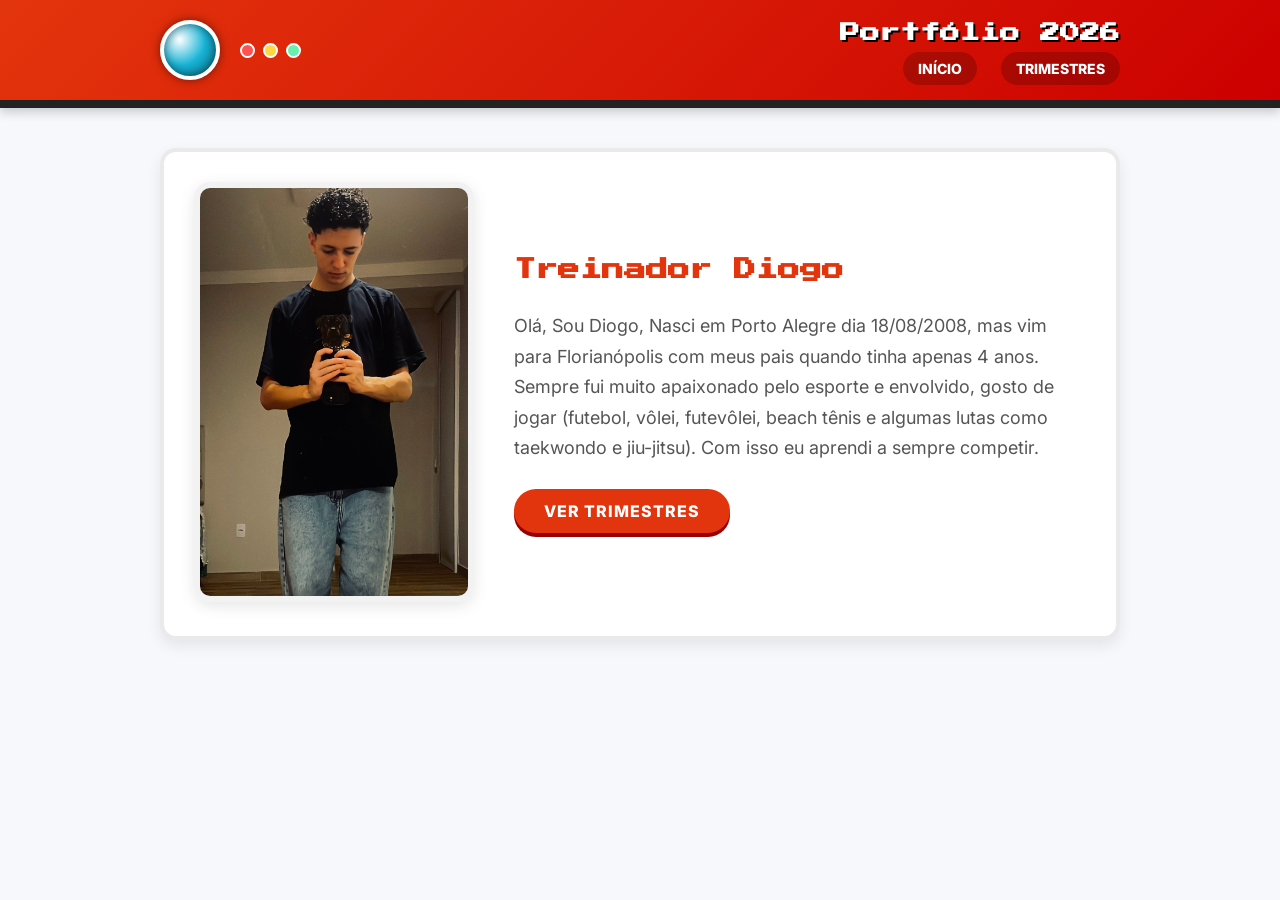
==== Index.html @ 3d758929 "Meu primeiro upload" ====
<!DOCTYPE html>
<html lang="pt-br">
<head>
  <meta charset="UTF-8" />
  <meta name="viewport" content="width=device-width, initial-scale=1.0" />
  <title>Portfólio 2026 - Diogo (Pokémon Edition)</title>
  <link rel="stylesheet" href="index.css" />
  <script src="script.js" defer></script>
  <link href="https://fonts.googleapis.com/css2?family=Inter:wght@400;600;800&family=Press+Start+2P&display=swap" rel="stylesheet">
</head>
<body>
  <!-- HEADER POKÉDEX -->
  <header class="pokedex-header">
    <div class="header-content">
      <div class="logo-area">
        <div class="lens"></div>
        <div class="mini-lights">
          <div class="light red"></div>
          <div class="light yellow"></div>
          <div class="light green"></div>
        </div>
      </div>
      <div class="header-titles">
        <h1>Portfólio 2026</h1>
        <div class="nav-links">
          <a href="#" onclick="showSection('inicio')">Início</a>
          <a href="#" onclick="showSection('trimestres')">Trimestres</a>
        </div>
      </div>
    </div>
  </header>

  <main>
    <!-- SEÇÃO INÍCIO (SOBRE MIM) -->
    <section id="inicio" class="page-section active">
      <div class="about-container dex-card">
        <div class="about-image">
          <!-- IMPORTANTE: Substitua o link do src abaixo pelo nome do arquivo da sua foto (exemplo: src="minha-foto.jpg") -->
          <img src="0756E616-17AE-4CB3-9F60-20E68033FB1D.jpg" alt="Foto do Diogo" />
        </div>
        <div class="about-text">
          <h1 class="pixel-text">Treinador Diogo</h1>
          <p>
            Olá, Sou Diogo, Nasci em Porto Alegre dia 18/08/2008, mas vim para Florianópolis com meus pais quando tinha apenas 4 anos. Sempre fui muito apaixonado pelo esporte e envolvido, gosto de jogar (futebol, vôlei, futevôlei, beach tênis e algumas lutas como taekwondo e jiu-jitsu). Com isso eu aprendi a sempre competir.
          </p>
          <button class="pkmn-btn mt-20" onclick="showSection('trimestres')">Ver Trimestres</button>
        </div>
      </div>
    </section>

    <!-- SEÇÃO TRIMESTRES -->
    <section id="trimestres" class="page-section">
      <h1 class="section-title pixel-text text-center">Trimestres</h1>
      <div class="trimestres-list">
        <div class="dex-card" onclick="showSection('modalidades')">
          <h2>1° Trimestre</h2>
          <button class="pkmn-btn">Acessar Rota</button>
        </div>
        <div class="dex-card" onclick="showSection('modalidades')">
          <h2>2° Trimestre</h2>
          <button class="pkmn-btn">Acessar Rota</button>
        </div>
        <div class="dex-card" onclick="showSection('modalidades')">
          <h2>3° Trimestre</h2>
          <button class="pkmn-btn">Acessar Rota</button>
        </div>
      </div>
    </section>

    <!-- SEÇÃO MODALIDADES -->
    <section id="modalidades" class="page-section">
      <h1 class="section-title pixel-text text-center">Escolha a Modalidade</h1>
      <div class="grid-2">
        <div class="dex-card area-card" onclick="showSection('ensino-medio')">
          <img src="https://images.unsplash.com/photo-1497633762265-9d179a990aa6?auto=format&fit=crop&w=600&q=80" alt="Ensino Médio" />
          <h3 class="pixel-text mt-10">Ensino Médio</h3>
        </div>
        <div class="dex-card area-card" onclick="showSection('tecnico')">
          <img src="https://images.unsplash.com/photo-1517694712202-14dd9538aa97?auto=format&fit=crop&w=600&q=80" alt="Técnico" />
          <h3 class="pixel-text mt-10">Técnico</h3>
        </div>
      </div>
    </section>

    <!-- SEÇÃO ENSINO MÉDIO (MATÉRIAS) -->
    <section id="ensino-medio" class="page-section">
      <h1 class="section-title pixel-text text-center">Suas Matérias</h1>
      <div class="grid-4">
        <!-- Naturezas (Grass) -->
        <div class="dex-card materia-card" onclick="location.href='natureza.html'">
          <div class="img-wrapper">
            <img src="https://images.unsplash.com/photo-1532094349884-543bc11b234d?auto=format&fit=crop&w=300&q=80" alt="Naturezas" />
          </div>
          <div class="mt-10"><span class="type-tag grass">Naturezas</span></div>
          <button class="pkmn-btn mt-10" style="font-size: 10px; padding: 8px 15px;">Ver Projetos</button>
        </div>
        <!-- Matemática (Electric) -->
        <div class="dex-card materia-card" onclick="location.href='matematica.html'">
          <div class="img-wrapper">
            <img src="https://images.unsplash.com/photo-1635070041078-e363dbe005cb?auto=format&fit=crop&w=300&q=80" alt="Matemática" />
          </div>
          <div class="mt-10"><span class="type-tag electric">Matemática</span></div>
          <button class="pkmn-btn mt-10" style="font-size: 10px; padding: 8px 15px;">Ver Projetos</button>
        </div>
        <!-- Humanas (Fire) -->
        <div class="dex-card materia-card" onclick="location.href='humanas.html'">
          <div class="img-wrapper">
            <img src="https://images.unsplash.com/photo-1505664194779-8beaceb93744?auto=format&fit=crop&w=300&q=80" alt="Humanas" />
          </div>
          <div class="mt-10"><span class="type-tag fire">Humanas</span></div>
          <button class="pkmn-btn mt-10" style="font-size: 10px; padding: 8px 15px;">Ver Projetos</button>
        </div>
        <!-- Linguagens (Water) -->
        <div class="dex-card materia-card" onclick="location.href='linguagens.html'">
          <div class="img-wrapper">
            <img src="https://images.unsplash.com/photo-1456513080510-7bf3a84b82f8?auto=format&fit=crop&w=300&q=80" alt="Linguagens" />
          </div>
          <div class="mt-10"><span class="type-tag water">Linguagens</span></div>
          <button class="pkmn-btn mt-10" style="font-size: 10px; padding: 8px 15px;">Ver Projetos</button>
        </div>
      </div>
    </section>

    <!-- SEÇÃO TÉCNICO (MATÉRIAS) -->
    <section id="tecnico" class="page-section">
      <h1 class="section-title pixel-text text-center">Suas Matérias (Técnico)</h1>
      <div class="grid-4">
        <!-- IOT -->
        <div class="dex-card materia-card" onclick="location.href='iot.html'">
          <div class="img-wrapper">
            <img src="https://images.unsplash.com/photo-1518770660439-4636190af475?auto=format&fit=crop&w=300&q=80" alt="IOT" />
          </div>
          <div class="mt-10"><span class="type-tag steel">IOT</span></div>
          <button class="pkmn-btn mt-10" style="font-size: 10px; padding: 8px 15px;">Ver Projetos</button>
        </div>
        <!-- Banco de Dados -->
        <div class="dex-card materia-card" onclick="location.href='banco_de_dados.html'">
          <div class="img-wrapper">
            <img src="https://images.unsplash.com/photo-1544383835-bda2bc66a55d?auto=format&fit=crop&w=300&q=80" alt="Banco de Dados" />
          </div>
          <div class="mt-10"><span class="type-tag ground">Banco de Dados</span></div>
          <button class="pkmn-btn mt-10" style="font-size: 10px; padding: 8px 15px;">Ver Projetos</button>
        </div>
        <!-- Desenvolvimento de Sistemas -->
        <div class="dex-card materia-card" onclick="location.href='modelagem_sistemas.html'">
          <div class="img-wrapper">
            <img src="https://images.unsplash.com/photo-1555066931-4365d14bab8c?auto=format&fit=crop&w=300&q=80" alt="Dev" />
          </div>
          <div class="mt-10"><span class="type-tag psychic">Modelagem</span></div>
          <button class="pkmn-btn mt-10" style="font-size: 10px; padding: 8px 15px;">Ver Projetos</button>
        </div>
      </div>
    </section>
  </main>
</body>
</html>
---- index.css ----
:root {
  --primary-red: #e3350d;
  --dark-red: #cc0000;
  --bg-color: #f6f8fc;
  --card-bg: #ffffff;
  --text-dark: #313131;
  --lens-color: #17b3d6;
}

* {
  box-sizing: border-box;
  margin: 0;
  padding: 0;
  font-family: 'Inter', sans-serif;
}

body {
  background-color: var(--bg-color);
  color: var(--text-dark);
}

/* HEADER ESTILO POKEDEX */
.pokedex-header {
  background: linear-gradient(135deg, var(--primary-red) 0%, var(--dark-red) 100%);
  padding: 20px 0;
  color: white;
  box-shadow: 0 4px 10px rgba(0,0,0,0.2);
  border-bottom: 8px solid #222;
  position: sticky;
  top: 0;
  z-index: 100;
}

.header-content {
  max-width: 1000px;
  margin: 0 auto;
  padding: 0 20px;
  display: flex;
  align-items: center;
  justify-content: space-between;
}

.logo-area {
  display: flex;
  align-items: center;
}

.lens {
  width: 60px;
  height: 60px;
  border-radius: 50%;
  background: radial-gradient(circle at 30% 30%, #fff, var(--lens-color), #09687e);
  border: 4px solid #fff;
  box-shadow: 0 0 10px rgba(0,0,0,0.5), inset 0 0 10px rgba(0,0,0,0.5);
  margin-right: 20px;
}

.mini-lights {
  display: flex;
  gap: 8px;
}

.light {
  width: 15px;
  height: 15px;
  border-radius: 50%;
  border: 2px solid #fff;
}

.light.red { background-color: #ff5252; }
.light.yellow { background-color: #ffd740; }
.light.green { background-color: #69f0ae; }

.header-titles {
  text-align: right;
}

.header-titles h1 {
  font-family: 'Press Start 2P', cursive;
  font-size: 20px;
  text-shadow: 2px 2px 0px #000;
  margin-bottom: 15px;
}

.nav-links a {
  color: #fff;
  text-decoration: none;
  margin-left: 20px;
  font-size: 14px;
  font-weight: 800;
  background: rgba(0,0,0,0.2);
  padding: 8px 15px;
  border-radius: 20px;
  transition: background 0.3s;
  text-transform: uppercase;
}

.nav-links a:hover {
  background: rgba(0,0,0,0.4);
}

.pixel-text {
  font-family: 'Press Start 2P', cursive;
  line-height: 1.4;
}

/* SEÇÕES GERAIS */
.page-section {
  display: none;
  max-width: 1000px;
  margin: 40px auto 60px;
  padding: 0 20px;
  animation: fadeIn 0.4s ease-in-out forwards;
}

.page-section.active {
  display: block;
}

@keyframes fadeIn {
  from { opacity: 0; transform: translateY(15px); }
  to { opacity: 1; transform: translateY(0); }
}

.text-center { text-align: center; margin-bottom: 40px; color: #333; }

/* CARDS POKEDEX */
.dex-card {
  background-color: var(--card-bg);
  border-radius: 16px;
  padding: 30px;
  box-shadow: 0 6px 15px rgba(0,0,0,0.08);
  border: 4px solid #eaeaea;
  transition: transform 0.3s, box-shadow 0.3s, border-color 0.3s;
  position: relative;
  overflow: hidden;
}

.dex-card:hover {
  transform: translateY(-5px);
  box-shadow: 0 12px 25px rgba(0,0,0,0.15);
  border-color: var(--primary-red);
}

/* INÍCIO (SOBRE MIM) */
.about-container {
  display: flex;
  gap: 40px;
  align-items: center;
}

.about-image {
  flex: 0 0 280px;
}

.about-image img {
  width: 100%;
  max-height: 420px;
  object-fit: cover;
  object-position: center top;
  border-radius: 16px;
  border: 6px solid #f2f2f2;
  box-shadow: 0 4px 15px rgba(0,0,0,0.1);
}

.about-text {
  flex: 1;
}

.about-text h1 {
  font-size: 22px;
  margin-bottom: 25px;
  color: var(--primary-red);
}

.about-text p {
  font-size: 18px;
  color: #555;
  line-height: 1.7;
}

/* BOTÕES POKEMON */
.pkmn-btn {
  background: var(--primary-red);
  color: #fff;
  border: none;
  padding: 12px 30px;
  font-size: 16px;
  font-weight: 800;
  cursor: pointer;
  border-radius: 30px;
  transition: all 0.2s;
  text-transform: uppercase;
  letter-spacing: 1px;
  box-shadow: 0 4px 0 #990000;
}

.pkmn-btn:hover {
  background: var(--dark-red);
  transform: translateY(2px);
  box-shadow: 0 2px 0 #990000;
}

.pkmn-btn:active {
  transform: translateY(4px);
  box-shadow: 0 0 0 #990000;
}

.mt-20 { margin-top: 25px; }
.mt-10 { margin-top: 15px; }

/* TRIMESTRES */
.trimestres-list {
  display: flex;
  flex-direction: column;
  gap: 25px;
}

.trimestres-list .dex-card {
  cursor: pointer;
  padding: 25px 30px;
  display: flex;
  justify-content: space-between;
  align-items: center;
}

.trimestres-list h2 {
  font-size: 24px;
  font-weight: 800;
  color: #333;
}

/* GRIDS PARA MODALIDADES E MATÉRIAS */
.grid-2 {
  display: grid;
  grid-template-columns: 1fr 1fr;
  gap: 30px;
}

.grid-4 {
  display: grid;
  grid-template-columns: repeat(4, 1fr);
  gap: 20px;
}

.area-card {
  cursor: pointer;
  text-align: center;
}

.area-card img {
  width: 100%;
  height: 250px;
  object-fit: cover;
  border-radius: 8px;
  margin-bottom: 10px;
}

.area-card h3 {
  font-size: 14px;
  color: var(--primary-red);
}

.materia-card {
  cursor: pointer;
  text-align: center;
  padding: 20px;
}

.img-wrapper {
  width: 130px;
  height: 130px;
  margin: 0 auto 15px;
  border-radius: 50%;
  overflow: hidden;
  border: 5px solid #f0f0f0;
}

.img-wrapper img {
  width: 100%;
  height: 100%;
  object-fit: cover;
}

/* TAGS TIPO POKEMON (Matérias) */
.type-tag {
  display: inline-block;
  padding: 8px 20px;
  border-radius: 20px;
  font-size: 13px;
  font-weight: 800;
  color: white;
  text-transform: uppercase;
  box-shadow: 0 2px 5px rgba(0,0,0,0.2);
}

.grass { background-color: #78C850; }
.electric { background-color: #F8D030; color: #333; }
.fire { background-color: #F08030; }
.water { background-color: #6890F0; }
.steel { background-color: #B8B8D0; color: #333; }
.ground { background-color: #E0C068; color: #333; }
.psychic { background-color: #F85888; }

/* ATIVIDADES (CARDS DE CANVA) */
.card-atividade {
  background: white;
  border-radius: 12px;
  padding: 15px;
  border: 3px solid #eee;
  transition: all 0.3s;
  display: flex;
  flex-direction: column;
  gap: 10px;
}

.card-atividade:hover {
  border-color: var(--primary-red);
  transform: scale(1.02);
  box-shadow: 0 5px 15px rgba(0,0,0,0.1);
}

.atividade-title {
  font-family: 'Press Start 2P', cursive;
  font-size: 12px;
  color: var(--primary-red);
  text-align: center;
  margin-top: 10px;
}

/* GRID FLEX PARA ATIVIDADES */
.div-card-flex {
  display: grid;
  grid-template-columns: repeat(auto-fill, minmax(360px, 1fr));
  gap: 28px;
  margin-bottom: 24px;
}

.atividade-habilidades {
  font-size: 13px;
  color: #888;
  margin-top: 4px;
  font-weight: 600;
}

/* CARD LARGO (Habilidades consolidadas - Humanas) */
.card-largo {
  background: #fff;
  border: 3px solid #eaeaea;
  border-radius: 14px;
  padding: 16px 24px;
  font-size: 14px;
  color: #555;
  line-height: 1.8;
  margin-top: 8px;
  box-shadow: 0 3px 10px rgba(0,0,0,0.05);
}

.card-largo strong {
  color: var(--text-dark);
  font-weight: 800;
}

/* BREADCRUMB / INTRO PAGINA */
.page-breadcrumb {
  font-size: 12px;
  text-transform: uppercase;
  letter-spacing: 1px;
  color: #aaa;
  margin-bottom: 10px;
  font-weight: 600;
}

/* PLACEHOLDER SEM EMBED */
.card-placeholder-inner {
  display: flex;
  align-items: center;
  justify-content: center;
  min-height: 180px;
  background: #f7f7f7;
  border-radius: 10px;
  margin-bottom: 14px;
  color: #bbb;
  font-size: 13px;
  font-style: italic;
  border: 2px dashed #e5e5e5;
}

@media (max-width: 768px) {
  .header-content { flex-direction: column; gap: 15px; text-align: center; }
  .header-titles { text-align: center; }
  .about-container { flex-direction: column; text-align: center; }
  .trimestres-list .dex-card { flex-direction: column; gap: 15px; }
  .grid-2, .grid-4 { grid-template-columns: 1fr; }
  .div-card-flex { grid-template-columns: 1fr; }
}
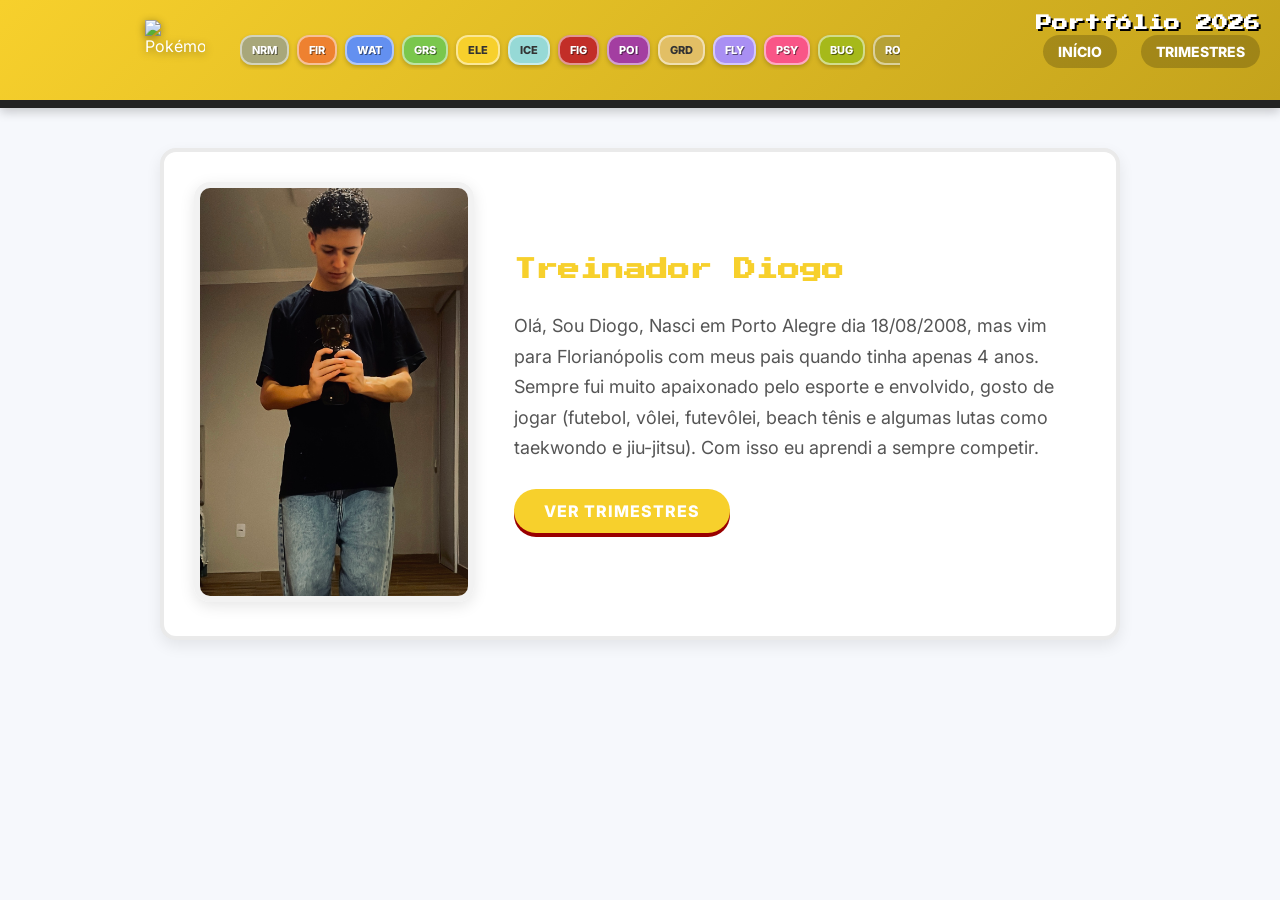
==== commit 194c3387: "cu" ====
--- a/Index.html
+++ b/Index.html
@@ -13,11 +13,28 @@
   <header class="pokedex-header">
     <div class="header-content">
       <div class="logo-area">
-        <div class="lens"></div>
-        <div class="mini-lights">
-          <div class="light red"></div>
-          <div class="light yellow"></div>
-          <div class="light green"></div>
+        <img id="theme-pokemon-sprite" src="https://raw.githubusercontent.com/PokeAPI/sprites/master/sprites/pokemon/other/official-artwork/25.png" alt="Pokémon" />
+      </div>
+      <div class="type-buttons-wrapper">
+        <div class="type-buttons-scroll">
+          <button class="type-icon type-normal" onclick="changeTheme('normal')" title="Normal">NRM</button>
+          <button class="type-icon type-fire" onclick="changeTheme('fire')" title="Fire">FIR</button>
+          <button class="type-icon type-water" onclick="changeTheme('water')" title="Water">WAT</button>
+          <button class="type-icon type-grass" onclick="changeTheme('grass')" title="Grass">GRS</button>
+          <button class="type-icon type-electric" onclick="changeTheme('electric')" title="Electric">ELE</button>
+          <button class="type-icon type-ice" onclick="changeTheme('ice')" title="Ice">ICE</button>
+          <button class="type-icon type-fighting" onclick="changeTheme('fighting')" title="Fighting">FIG</button>
+          <button class="type-icon type-poison" onclick="changeTheme('poison')" title="Poison">POI</button>
+          <button class="type-icon type-ground" onclick="changeTheme('ground')" title="Ground">GRD</button>
+          <button class="type-icon type-flying" onclick="changeTheme('flying')" title="Flying">FLY</button>
+          <button class="type-icon type-psychic" onclick="changeTheme('psychic')" title="Psychic">PSY</button>
+          <button class="type-icon type-bug" onclick="changeTheme('bug')" title="Bug">BUG</button>
+          <button class="type-icon type-rock" onclick="changeTheme('rock')" title="Rock">ROK</button>
+          <button class="type-icon type-ghost" onclick="changeTheme('ghost')" title="Ghost">GHO</button>
+          <button class="type-icon type-dragon" onclick="changeTheme('dragon')" title="Dragon">DRG</button>
+          <button class="type-icon type-dark" onclick="changeTheme('dark')" title="Dark">DRK</button>
+          <button class="type-icon type-steel" onclick="changeTheme('steel')" title="Steel">STL</button>
+          <button class="type-icon type-fairy" onclick="changeTheme('fairy')" title="Fairy">FAI</button>
         </div>
       </div>
       <div class="header-titles">
--- a/index.css
+++ b/index.css
@@ -45,41 +45,106 @@
   align-items: center;
 }
 
-.lens {
+#theme-pokemon-sprite {
   width: 60px;
   height: 60px;
-  border-radius: 50%;
-  background: radial-gradient(circle at 30% 30%, #fff, var(--lens-color), #09687e);
-  border: 4px solid #fff;
-  box-shadow: 0 0 10px rgba(0,0,0,0.5), inset 0 0 10px rgba(0,0,0,0.5);
+  margin-left: -15px;
   margin-right: 20px;
-}
-
-.mini-lights {
+  filter: drop-shadow(0 2px 4px rgba(0,0,0,0.4));
+  transition: transform 0.3s;
+}
+
+#theme-pokemon-sprite:hover {
+  transform: scale(1.1);
+}
+
+.type-buttons-wrapper {
+  flex: 1;
+  overflow: hidden;
+  margin: 0 220px 0 15px;
+}
+
+.type-buttons-scroll {
   display: flex;
   gap: 8px;
-}
-
-.light {
-  width: 15px;
-  height: 15px;
-  border-radius: 50%;
-  border: 2px solid #fff;
-}
-
-.light.red { background-color: #ff5252; }
-.light.yellow { background-color: #ffd740; }
-.light.green { background-color: #69f0ae; }
+  overflow-x: auto;
+  padding: 5px 0;
+  scrollbar-width: thin;
+}
+
+.type-buttons-scroll::-webkit-scrollbar {
+  height: 10px;
+}
+.type-buttons-scroll::-webkit-scrollbar-track {
+  background: rgba(0, 0, 0, 0.25);
+  border-radius: 10px;
+  box-shadow: inset 0 1px 3px rgba(0, 0, 0, 0.5);
+}
+.type-buttons-scroll::-webkit-scrollbar-thumb {
+  background: linear-gradient(180deg, #ffffff 0%, #d4d4d4 100%);
+  border-radius: 10px;
+  border: 1px solid rgba(0, 0, 0, 0.6);
+  box-shadow: inset 0 1px 1px rgba(255, 255, 255, 0.9), 0 2px 4px rgba(0, 0, 0, 0.4);
+}
+.type-buttons-scroll::-webkit-scrollbar-thumb:hover {
+  background: linear-gradient(180deg, #ffffff 0%, #e8e8e8 100%);
+}
+.type-buttons-scroll::-webkit-scrollbar-thumb:active {
+  background: linear-gradient(180deg, #d4d4d4 0%, #b0b0b0 100%);
+}
+
+.type-icon {
+  border: 2px solid rgba(255,255,255,0.5);
+  color: white;
+  font-size: 11px;
+  font-weight: 800;
+  padding: 6px 10px;
+  border-radius: 12px;
+  cursor: pointer;
+  transition: all 0.2s;
+  box-shadow: 0 2px 4px rgba(0,0,0,0.2);
+  text-shadow: 1px 1px 0 rgba(0,0,0,0.5);
+}
+
+.type-icon:hover {
+  transform: translateY(-2px);
+  border-color: white;
+  box-shadow: 0 4px 8px rgba(0,0,0,0.3);
+}
+
+/* Pokemon Type Colors */
+.type-normal { background-color: #A8A77A; }
+.type-fire { background-color: #EE8130; }
+.type-water { background-color: #6390F0; }
+.type-grass { background-color: #7AC74C; }
+.type-electric { background-color: #F7D02C; color: #333; text-shadow: none; }
+.type-ice { background-color: #96D9D6; color: #333; text-shadow: none; }
+.type-fighting { background-color: #C22E28; }
+.type-poison { background-color: #A33EA1; }
+.type-ground { background-color: #E2BF65; color: #333; text-shadow: none; }
+.type-flying { background-color: #A98FF3; }
+.type-psychic { background-color: #F95587; }
+.type-bug { background-color: #A6B91A; }
+.type-rock { background-color: #B6A136; }
+.type-ghost { background-color: #735797; }
+.type-dragon { background-color: #6F35FC; }
+.type-dark { background-color: #705746; }
+.type-steel { background-color: #B7B7CE; color: #333; text-shadow: none; }
+.type-fairy { background-color: #D685AD; }
 
 .header-titles {
+  position: absolute;
+  top: 15px;
+  right: 20px;
   text-align: right;
+  z-index: 10;
 }
 
 .header-titles h1 {
   font-family: 'Press Start 2P', cursive;
-  font-size: 20px;
+  font-size: 16px;
   text-shadow: 2px 2px 0px #000;
-  margin-bottom: 15px;
+  margin-bottom: 10px;
 }
 
 .nav-links a {
@@ -388,7 +453,8 @@
 
 @media (max-width: 768px) {
   .header-content { flex-direction: column; gap: 15px; text-align: center; }
-  .header-titles { text-align: center; }
+  .header-titles { text-align: center; position: static; margin-top: 10px; }
+  .type-buttons-wrapper { margin: 0 10px; }
   .about-container { flex-direction: column; text-align: center; }
   .trimestres-list .dex-card { flex-direction: column; gap: 15px; }
   .grid-2, .grid-4 { grid-template-columns: 1fr; }
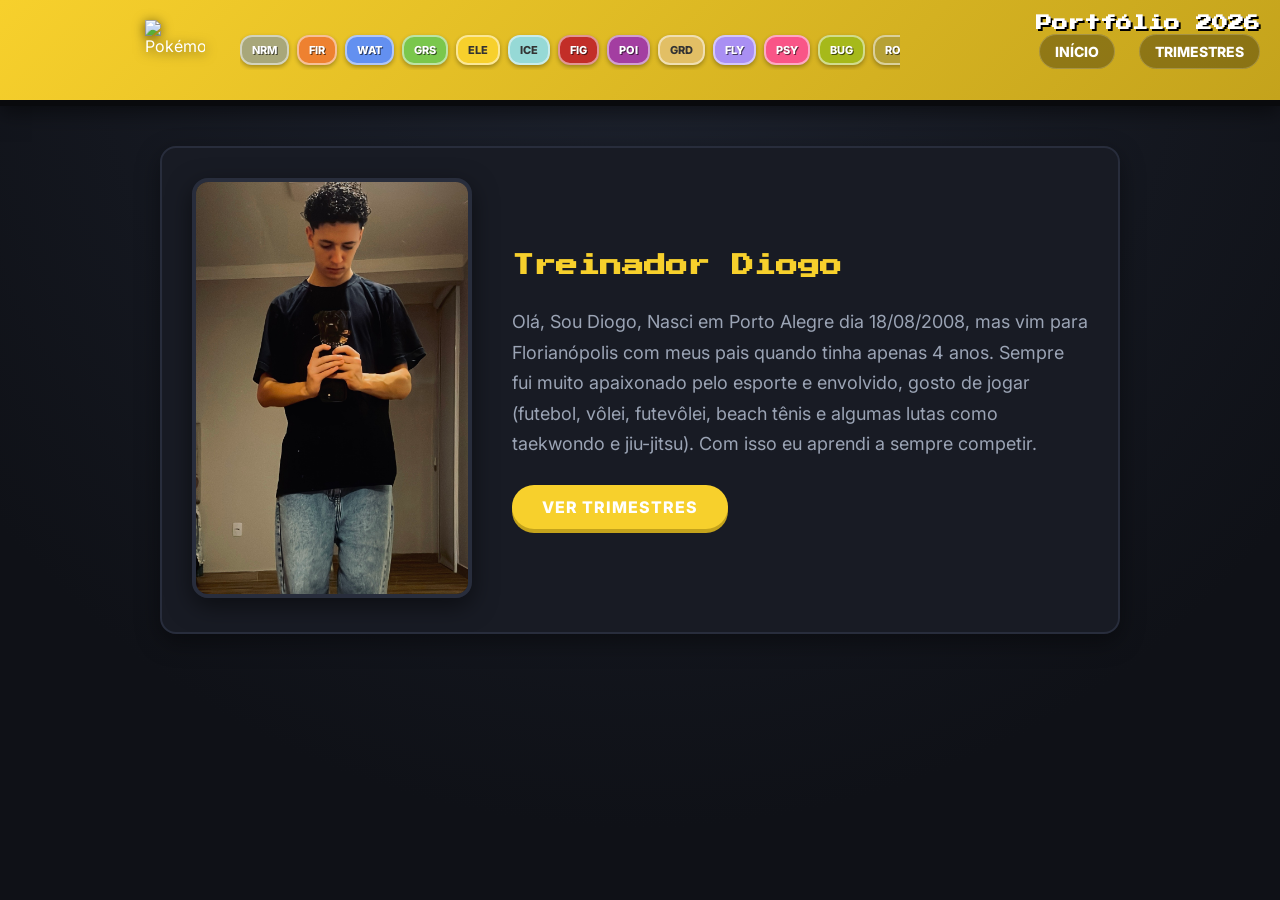
==== commit d4973973: "feat: adiciona 2 trimestre e atividades de Ciencias Humanas (Pearl Harbor, Totalitarismo e Desumaniz" ====
--- a/Index.html
+++ b/Index.html
@@ -69,17 +69,17 @@
     <section id="trimestres" class="page-section">
       <h1 class="section-title pixel-text text-center">Trimestres</h1>
       <div class="trimestres-list">
-        <div class="dex-card" onclick="showSection('modalidades')">
+        <div class="dex-card" onclick="selectTrimestre(1)">
           <h2>1° Trimestre</h2>
           <button class="pkmn-btn">Acessar Rota</button>
         </div>
-        <div class="dex-card" onclick="showSection('modalidades')">
+        <div class="dex-card" onclick="selectTrimestre(2)">
           <h2>2° Trimestre</h2>
           <button class="pkmn-btn">Acessar Rota</button>
         </div>
-        <div class="dex-card" onclick="showSection('modalidades')">
+        <div class="dex-card" onclick="selectTrimestre(3)">
           <h2>3° Trimestre</h2>
-          <button class="pkmn-btn">Acessar Rota</button>
+          <button class="pkmn-btn" style="opacity: 0.6;">Em Breve</button>
         </div>
       </div>
     </section>
@@ -87,6 +87,12 @@
     <!-- SEÇÃO MODALIDADES -->
     <section id="modalidades" class="page-section">
       <h1 class="section-title pixel-text text-center">Escolha a Modalidade</h1>
+      <div style="text-align: center;">
+        <div class="current-trimestre-badge">
+          <span class="pulse-dot"></span>
+          Rota: <span class="current-trimestre-text">1° Trimestre</span>
+        </div>
+      </div>
       <div class="grid-2">
         <div class="dex-card area-card" onclick="showSection('ensino-medio')">
           <img src="https://images.unsplash.com/photo-1497633762265-9d179a990aa6?auto=format&fit=crop&w=600&q=80" alt="Ensino Médio" />
@@ -102,6 +108,12 @@
     <!-- SEÇÃO ENSINO MÉDIO (MATÉRIAS) -->
     <section id="ensino-medio" class="page-section">
       <h1 class="section-title pixel-text text-center">Suas Matérias</h1>
+      <div style="text-align: center;">
+        <div class="current-trimestre-badge">
+          <span class="pulse-dot"></span>
+          Rota: <span class="current-trimestre-text">1° Trimestre</span>
+        </div>
+      </div>
       <div class="grid-4">
         <!-- Naturezas (Grass) -->
         <div class="dex-card materia-card" onclick="location.href='natureza.html'">
--- a/index.css
+++ b/index.css
@@ -1,9 +1,11 @@
 :root {
   --primary-red: #e3350d;
   --dark-red: #cc0000;
-  --bg-color: #f6f8fc;
-  --card-bg: #ffffff;
-  --text-dark: #313131;
+  --bg-color: #0f1117;
+  --card-bg: #181b24;
+  --card-border: #282d3c;
+  --text-dark: #f0f3f8;
+  --text-muted: #9ba4b5;
   --lens-color: #17b3d6;
 }
 
@@ -16,7 +18,10 @@
 
 body {
   background-color: var(--bg-color);
+  background-image: radial-gradient(circle at 50% 0%, #1d222e 0%, #0f1117 75%);
+  background-attachment: fixed;
   color: var(--text-dark);
+  min-height: 100vh;
 }
 
 /* HEADER ESTILO POKEDEX */
@@ -24,8 +29,8 @@
   background: linear-gradient(135deg, var(--primary-red) 0%, var(--dark-red) 100%);
   padding: 20px 0;
   color: white;
-  box-shadow: 0 4px 10px rgba(0,0,0,0.2);
-  border-bottom: 8px solid #222;
+  box-shadow: 0 6px 20px rgba(0,0,0,0.5);
+  border-bottom: 6px solid #090a0d;
   position: sticky;
   top: 0;
   z-index: 100;
@@ -50,12 +55,12 @@
   height: 60px;
   margin-left: -15px;
   margin-right: 20px;
-  filter: drop-shadow(0 2px 4px rgba(0,0,0,0.4));
+  filter: drop-shadow(0 2px 6px rgba(0,0,0,0.6));
   transition: transform 0.3s;
 }
 
 #theme-pokemon-sprite:hover {
-  transform: scale(1.1);
+  transform: scale(1.12);
 }
 
 .type-buttons-wrapper {
@@ -76,21 +81,21 @@
   height: 10px;
 }
 .type-buttons-scroll::-webkit-scrollbar-track {
-  background: rgba(0, 0, 0, 0.25);
+  background: rgba(0, 0, 0, 0.45);
   border-radius: 10px;
-  box-shadow: inset 0 1px 3px rgba(0, 0, 0, 0.5);
+  box-shadow: inset 0 1px 3px rgba(0, 0, 0, 0.7);
 }
 .type-buttons-scroll::-webkit-scrollbar-thumb {
-  background: linear-gradient(180deg, #ffffff 0%, #d4d4d4 100%);
+  background: linear-gradient(180deg, rgba(255, 255, 255, 0.6) 0%, rgba(180, 180, 180, 0.3) 100%);
   border-radius: 10px;
   border: 1px solid rgba(0, 0, 0, 0.6);
-  box-shadow: inset 0 1px 1px rgba(255, 255, 255, 0.9), 0 2px 4px rgba(0, 0, 0, 0.4);
+  box-shadow: inset 0 1px 1px rgba(255, 255, 255, 0.4), 0 2px 4px rgba(0, 0, 0, 0.5);
 }
 .type-buttons-scroll::-webkit-scrollbar-thumb:hover {
-  background: linear-gradient(180deg, #ffffff 0%, #e8e8e8 100%);
+  background: linear-gradient(180deg, rgba(255, 255, 255, 0.8) 0%, rgba(200, 200, 200, 0.5) 100%);
 }
 .type-buttons-scroll::-webkit-scrollbar-thumb:active {
-  background: linear-gradient(180deg, #d4d4d4 0%, #b0b0b0 100%);
+  background: linear-gradient(180deg, rgba(180, 180, 180, 0.5) 0%, rgba(130, 130, 130, 0.4) 100%);
 }
 
 .type-icon {
@@ -102,14 +107,14 @@
   border-radius: 12px;
   cursor: pointer;
   transition: all 0.2s;
-  box-shadow: 0 2px 4px rgba(0,0,0,0.2);
-  text-shadow: 1px 1px 0 rgba(0,0,0,0.5);
+  box-shadow: 0 2px 4px rgba(0,0,0,0.3);
+  text-shadow: 1px 1px 0 rgba(0,0,0,0.6);
 }
 
 .type-icon:hover {
   transform: translateY(-2px);
   border-color: white;
-  box-shadow: 0 4px 8px rgba(0,0,0,0.3);
+  box-shadow: 0 4px 10px rgba(0,0,0,0.4);
 }
 
 /* Pokemon Type Colors */
@@ -153,15 +158,18 @@
   margin-left: 20px;
   font-size: 14px;
   font-weight: 800;
-  background: rgba(0,0,0,0.2);
+  background: rgba(0,0,0,0.3);
+  border: 1px solid rgba(255,255,255,0.2);
   padding: 8px 15px;
   border-radius: 20px;
-  transition: background 0.3s;
+  transition: all 0.3s;
   text-transform: uppercase;
 }
 
 .nav-links a:hover {
-  background: rgba(0,0,0,0.4);
+  background: rgba(0,0,0,0.55);
+  border-color: rgba(255,255,255,0.45);
+  transform: translateY(-1px);
 }
 
 .pixel-text {
@@ -187,15 +195,15 @@
   to { opacity: 1; transform: translateY(0); }
 }
 
-.text-center { text-align: center; margin-bottom: 40px; color: #333; }
+.text-center { text-align: center; margin-bottom: 40px; color: var(--text-dark); }
 
 /* CARDS POKEDEX */
 .dex-card {
   background-color: var(--card-bg);
   border-radius: 16px;
   padding: 30px;
-  box-shadow: 0 6px 15px rgba(0,0,0,0.08);
-  border: 4px solid #eaeaea;
+  box-shadow: 0 8px 24px rgba(0,0,0,0.4);
+  border: 2px solid var(--card-border);
   transition: transform 0.3s, box-shadow 0.3s, border-color 0.3s;
   position: relative;
   overflow: hidden;
@@ -203,7 +211,7 @@
 
 .dex-card:hover {
   transform: translateY(-5px);
-  box-shadow: 0 12px 25px rgba(0,0,0,0.15);
+  box-shadow: 0 14px 32px rgba(0,0,0,0.6), 0 0 16px rgba(255, 255, 255, 0.05);
   border-color: var(--primary-red);
 }
 
@@ -224,8 +232,8 @@
   object-fit: cover;
   object-position: center top;
   border-radius: 16px;
-  border: 6px solid #f2f2f2;
-  box-shadow: 0 4px 15px rgba(0,0,0,0.1);
+  border: 4px solid var(--card-border);
+  box-shadow: 0 8px 25px rgba(0,0,0,0.5);
 }
 
 .about-text {
@@ -240,7 +248,7 @@
 
 .about-text p {
   font-size: 18px;
-  color: #555;
+  color: var(--text-muted);
   line-height: 1.7;
 }
 
@@ -257,18 +265,18 @@
   transition: all 0.2s;
   text-transform: uppercase;
   letter-spacing: 1px;
-  box-shadow: 0 4px 0 #990000;
+  box-shadow: 0 4px 0 var(--dark-red);
 }
 
 .pkmn-btn:hover {
   background: var(--dark-red);
   transform: translateY(2px);
-  box-shadow: 0 2px 0 #990000;
+  box-shadow: 0 2px 0 rgba(0,0,0,0.6);
 }
 
 .pkmn-btn:active {
   transform: translateY(4px);
-  box-shadow: 0 0 0 #990000;
+  box-shadow: 0 0 0 rgba(0,0,0,0.6);
 }
 
 .mt-20 { margin-top: 25px; }
@@ -292,7 +300,7 @@
 .trimestres-list h2 {
   font-size: 24px;
   font-weight: 800;
-  color: #333;
+  color: var(--text-dark);
 }
 
 /* GRIDS PARA MODALIDADES E MATÉRIAS */
@@ -319,6 +327,7 @@
   object-fit: cover;
   border-radius: 8px;
   margin-bottom: 10px;
+  border: 2px solid var(--card-border);
 }
 
 .area-card h3 {
@@ -338,7 +347,14 @@
   margin: 0 auto 15px;
   border-radius: 50%;
   overflow: hidden;
-  border: 5px solid #f0f0f0;
+  border: 4px solid var(--card-border);
+  background: #111318;
+  transition: border-color 0.3s, transform 0.3s;
+}
+
+.materia-card:hover .img-wrapper {
+  border-color: var(--primary-red);
+  transform: scale(1.05);
 }
 
 .img-wrapper img {
@@ -356,7 +372,7 @@
   font-weight: 800;
   color: white;
   text-transform: uppercase;
-  box-shadow: 0 2px 5px rgba(0,0,0,0.2);
+  box-shadow: 0 2px 5px rgba(0,0,0,0.4);
 }
 
 .grass { background-color: #78C850; }
@@ -369,20 +385,21 @@
 
 /* ATIVIDADES (CARDS DE CANVA) */
 .card-atividade {
-  background: white;
-  border-radius: 12px;
-  padding: 15px;
-  border: 3px solid #eee;
+  background: var(--card-bg);
+  border-radius: 14px;
+  padding: 18px;
+  border: 2px solid var(--card-border);
   transition: all 0.3s;
   display: flex;
   flex-direction: column;
   gap: 10px;
+  box-shadow: 0 6px 16px rgba(0,0,0,0.3);
 }
 
 .card-atividade:hover {
   border-color: var(--primary-red);
-  transform: scale(1.02);
-  box-shadow: 0 5px 15px rgba(0,0,0,0.1);
+  transform: translateY(-4px);
+  box-shadow: 0 12px 28px rgba(0,0,0,0.5);
 }
 
 .atividade-title {
@@ -403,22 +420,22 @@
 
 .atividade-habilidades {
   font-size: 13px;
-  color: #888;
+  color: var(--text-muted);
   margin-top: 4px;
   font-weight: 600;
 }
 
 /* CARD LARGO (Habilidades consolidadas - Humanas) */
 .card-largo {
-  background: #fff;
-  border: 3px solid #eaeaea;
+  background: var(--card-bg);
+  border: 2px solid var(--card-border);
   border-radius: 14px;
-  padding: 16px 24px;
+  padding: 18px 24px;
   font-size: 14px;
-  color: #555;
+  color: var(--text-muted);
   line-height: 1.8;
   margin-top: 8px;
-  box-shadow: 0 3px 10px rgba(0,0,0,0.05);
+  box-shadow: 0 4px 14px rgba(0,0,0,0.3);
 }
 
 .card-largo strong {
@@ -430,8 +447,8 @@
 .page-breadcrumb {
   font-size: 12px;
   text-transform: uppercase;
-  letter-spacing: 1px;
-  color: #aaa;
+  letter-spacing: 1.2px;
+  color: var(--text-muted);
   margin-bottom: 10px;
   font-weight: 600;
 }
@@ -442,13 +459,157 @@
   align-items: center;
   justify-content: center;
   min-height: 180px;
-  background: #f7f7f7;
+  background: #111318;
   border-radius: 10px;
   margin-bottom: 14px;
-  color: #bbb;
+  color: #6c7689;
   font-size: 13px;
   font-style: italic;
-  border: 2px dashed #e5e5e5;
+  border: 2px dashed #2a2f3f;
+}
+
+/* SELETOR DE TRIMESTRES (ABAS) */
+.trimestre-selector-wrapper {
+  display: flex;
+  flex-direction: column;
+  align-items: center;
+  margin-bottom: 35px;
+}
+
+.trimestre-tabs {
+  display: inline-flex;
+  background: rgba(15, 17, 23, 0.85);
+  padding: 6px;
+  border-radius: 30px;
+  border: 2px solid var(--card-border);
+  gap: 8px;
+  box-shadow: 0 4px 15px rgba(0, 0, 0, 0.4);
+  max-width: 100%;
+  overflow-x: auto;
+}
+
+.tri-tab-btn {
+  background: transparent;
+  color: var(--text-muted);
+  border: none;
+  padding: 10px 22px;
+  border-radius: 24px;
+  font-size: 13px;
+  font-weight: 700;
+  cursor: pointer;
+  transition: all 0.25s ease;
+  white-space: nowrap;
+  letter-spacing: 0.5px;
+  text-transform: uppercase;
+}
+
+.tri-tab-btn:hover:not(:disabled) {
+  color: var(--text-dark);
+  background: rgba(255, 255, 255, 0.05);
+}
+
+.tri-tab-btn.active {
+  background: var(--primary-red);
+  color: #ffffff;
+  box-shadow: 0 4px 14px rgba(0, 0, 0, 0.4), 0 0 12px var(--primary-red);
+}
+
+.tri-tab-btn:disabled {
+  opacity: 0.45;
+  cursor: not-allowed;
+}
+
+/* PAINÉIS DE TRIMESTRE */
+.trimestre-panel {
+  display: none;
+}
+
+.trimestre-panel.active {
+  display: block;
+  animation: fadeIn 0.4s ease-in-out forwards;
+}
+
+/* AUTORES / METADADOS DO CARD */
+.card-authors {
+  display: flex;
+  align-items: center;
+  justify-content: center;
+  gap: 6px;
+  font-size: 12px;
+  color: var(--text-muted);
+  background: rgba(255, 255, 255, 0.04);
+  border: 1px solid rgba(255, 255, 255, 0.08);
+  padding: 6px 12px;
+  border-radius: 8px;
+  margin-top: 4px;
+  text-align: center;
+}
+
+.card-authors strong {
+  color: var(--text-dark);
+}
+
+.author-tag {
+  color: var(--primary-red);
+  font-weight: 700;
+}
+
+/* BOTÃO DE LINK CANVA */
+.canva-link-btn {
+  display: inline-flex;
+  align-items: center;
+  justify-content: center;
+  gap: 6px;
+  margin-top: 8px;
+  padding: 7px 16px;
+  border-radius: 10px;
+  background: rgba(255, 255, 255, 0.05);
+  border: 1px solid rgba(255, 255, 255, 0.12);
+  color: var(--text-muted);
+  font-size: 12px;
+  font-weight: 600;
+  text-decoration: none;
+  transition: all 0.2s ease;
+  width: 100%;
+  text-align: center;
+}
+
+.canva-link-btn:hover {
+  background: var(--primary-red);
+  border-color: var(--primary-red);
+  color: #fff;
+  transform: translateY(-1px);
+  box-shadow: 0 4px 12px rgba(0,0,0,0.3);
+}
+
+/* INDICADOR DE TRIMESTRE ATUAL NO INDEX */
+.current-trimestre-badge {
+  display: inline-flex;
+  align-items: center;
+  gap: 8px;
+  background: rgba(255, 255, 255, 0.06);
+  border: 1px solid var(--primary-red);
+  padding: 6px 16px;
+  border-radius: 20px;
+  font-size: 13px;
+  font-weight: 700;
+  color: var(--text-dark);
+  margin-bottom: 25px;
+}
+
+.current-trimestre-badge .pulse-dot {
+  width: 8px;
+  height: 8px;
+  border-radius: 50%;
+  background-color: var(--primary-red);
+  box-shadow: 0 0 8px var(--primary-red);
+  animation: pulse 2s infinite;
+}
+
+@keyframes pulse {
+  0% { transform: scale(0.95); box-shadow: 0 0 0 0 rgba(227, 53, 13, 0.7); }
+  70% { transform: scale(1); box-shadow: 0 0 0 6px rgba(227, 53, 13, 0); }
+  100% { transform: scale(0.95); box-shadow: 0 0 0 0 rgba(227, 53, 13, 0); }
 }
 
 @media (max-width: 768px) {
@@ -459,4 +620,6 @@
   .trimestres-list .dex-card { flex-direction: column; gap: 15px; }
   .grid-2, .grid-4 { grid-template-columns: 1fr; }
   .div-card-flex { grid-template-columns: 1fr; }
-}
+  .trimestre-tabs { width: 100%; justify-content: center; }
+  .tri-tab-btn { padding: 8px 14px; font-size: 11px; }
+}
